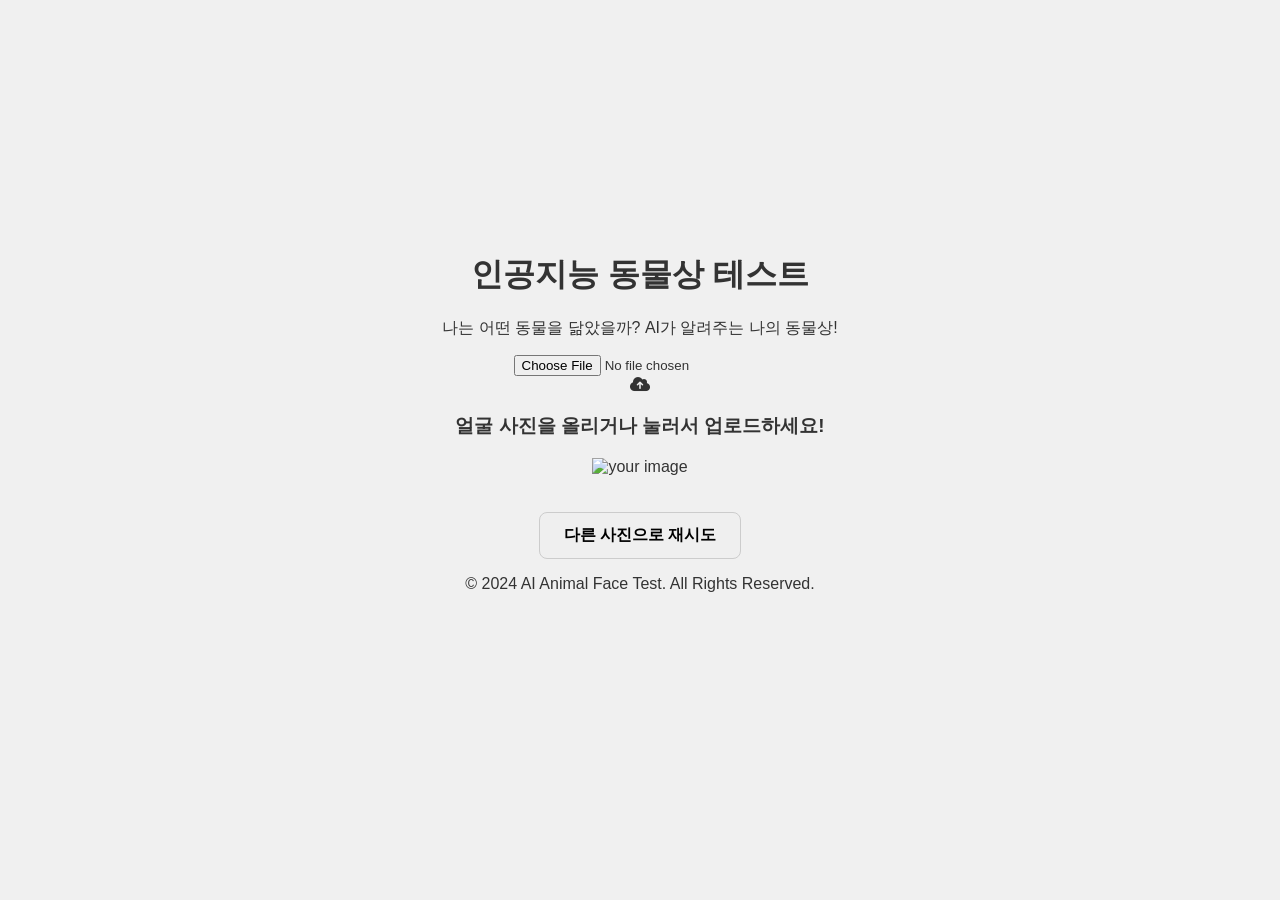
==== animal-test.html @ cc622932 "feat: separate animal face test and add navigation link" ====
<!DOCTYPE html>
<html lang="ko">
<head>
    <meta charset="UTF-8">
    <meta name="viewport" content="width=device-width, initial-scale=1.0">
    <title>인공지능 동물상 테스트</title>
    <link rel="stylesheet" href="style.css">
    <link rel="stylesheet" href="https://cdnjs.cloudflare.com/ajax/libs/font-awesome/6.0.0/css/all.min.css">
</head>
<body>
    <div class="container main-container">
        <header>
            <h1 class="title">인공지능 동물상 테스트</h1>
            <p class="subtitle">나는 어떤 동물을 닮았을까? AI가 알려주는 나의 동물상!</p>
        </header>

        <section class="upload-section">
            <div id="image-upload-container" class="image-upload-wrap">
                <input class="file-upload-input" type="file" onchange="readURL(this);" accept="image/*" />
                <div class="drag-text">
                    <i class="fas fa-cloud-upload-alt upload-icon"></i>
                    <h3>얼굴 사진을 올리거나 눌러서 업로드하세요!</h3>
                </div>
            </div>
            <div class="file-upload-content">
                <img class="file-upload-image" id="face-image" src="#" alt="your image" />
                <div id="loading" style="display: none;">
                    <div class="spinner"></div>
                    <p>AI가 당신의 관상을 분석중입니다...</p>
                </div>
                <p class="result-message"></p>
                <div id="label-container"></div>
                <div class="image-title-wrap">
                    <button type="button" onclick="window.location.reload()" class="remove-image">
                        다른 사진으로 재시도
                    </button>
                </div>
            </div>
        </section>

        <footer>
            <p>© 2024 AI Animal Face Test. All Rights Reserved.</p>
        </footer>
    </div>

    <script src="https://cdn.jsdelivr.net/npm/@tensorflow/tfjs@latest/dist/tf.min.js"></script>
    <script src="https://cdn.jsdelivr.net/npm/@teachablemachine/image@latest/dist/teachablemachine-image.min.js"></script>
    <script src="main.js"></script>
</body>
</html>
---- style.css ----
:root {
    --bg-color: #f0f0f0;
    --container-bg: transparent;
    --text-color: #333;
    --ball-bg: #fff;
    --ball-border: #ccc;
    --button-bg: #efefef;
    --button-text: #000;
}

.dark-mode {
    --bg-color: #1a1a1a;
    --text-color: #f0f0f0;
    --ball-bg: #333;
    --ball-border: #555;
    --button-bg: #444;
    --button-text: #fff;
}

body {
    font-family: 'Pretendard', sans-serif;
    display: flex;
    flex-direction: column;
    justify-content: center;
    align-items: center;
    min-height: 100vh;
    background-color: var(--bg-color);
    color: var(--text-color);
    transition: background-color 0.3s, color 0.3s;
    padding: 60px 20px;
    margin: 0;
    box-sizing: border-box;
}

.container {
    text-align: center;
    margin-bottom: 60px;
    width: 100%;
}

.numbers {
    display: flex;
    gap: 12px;
    margin-top: 30px;
    justify-content: center;
    flex-wrap: wrap;
}

.number {
    width: 50px;
    height: 50px;
    border-radius: 50%;
    background-color: var(--ball-bg);
    border: 2px solid var(--ball-border);
    display: flex;
    justify-content: center;
    align-items: center;
    font-size: 20px;
    font-weight: 700;
    box-shadow: 0 4px 6px rgba(0,0,0,0.1);
}

/* Form Styles */
.form-container {
    width: 100%;
    max-width: 440px;
    padding: 40px;
    background-color: var(--ball-bg);
    border: 1px solid var(--ball-border);
    border-radius: 16px;
    box-shadow: 0 10px 25px rgba(0, 0, 0, 0.08);
}

.form-container h2 {
    margin-top: 0;
    margin-bottom: 24px;
    text-align: center;
    font-size: 24px;
}

.form-group {
    margin-bottom: 20px;
    text-align: left;
}

.form-group label {
    display: block;
    margin-bottom: 8px;
    font-size: 14px;
    font-weight: 600;
}

.form-group input, 
.form-group textarea {
    width: 100%;
    padding: 12px;
    border: 1px solid var(--ball-border);
    border-radius: 8px;
    background-color: var(--bg-color);
    color: var(--text-color);
    font-size: 15px;
    box-sizing: border-box;
    transition: border-color 0.2s;
}

.form-group input:focus, 
.form-group textarea:focus {
    outline: none;
    border-color: #007bff;
}

.form-group textarea {
    height: 120px;
    resize: vertical;
}

.submit-btn {
    width: 100%;
    margin-top: 10px;
    background-color: #007bff;
    color: white;
    border: none;
    border-radius: 8px;
    font-weight: 700;
    font-size: 16px;
    padding: 14px;
    cursor: pointer;
    transition: background-color 0.2s;
}

.submit-btn:hover {
    background-color: #0056b3;
}

button:not(.submit-btn) {
    margin-top: 20px;
    padding: 12px 24px;
    font-size: 16px;
    font-weight: 600;
    cursor: pointer;
    background-color: var(--button-bg);
    color: var(--button-text);
    border: 1px solid var(--ball-border);
    border-radius: 8px;
    transition: all 0.2s;
}

button:not(.submit-btn):hover {
    opacity: 0.8;
}

#disqus_thread_container {
    width: 100%;
    max-width: 440px;
    margin-top: 40px;
    padding: 20px;
    background-color: var(--ball-bg);
    border: 1px solid var(--ball-border);
    border-radius: 16px;
    box-shadow: 0 10px 25px rgba(0, 0, 0, 0.08);
    box-sizing: border-box;
}

.nav-link {
    text-decoration: none;
    color: var(--button-text);
    padding: 10px 15px;
    border: 1px solid var(--ball-border);
    border-radius: 8px;
    background-color: var(--button-bg);
    font-weight: 600;
    transition: all 0.2s;
    margin-right: 10px;
}

.nav-link:hover {
    opacity: 0.8;
    background-color: var(--primary-color);
    color: white;
}

@media (max-width: 480px) {
    .form-container {
        padding: 25px;
    }
    .number {
        width: 40px;
        height: 40px;
        font-size: 16px;
    }
}
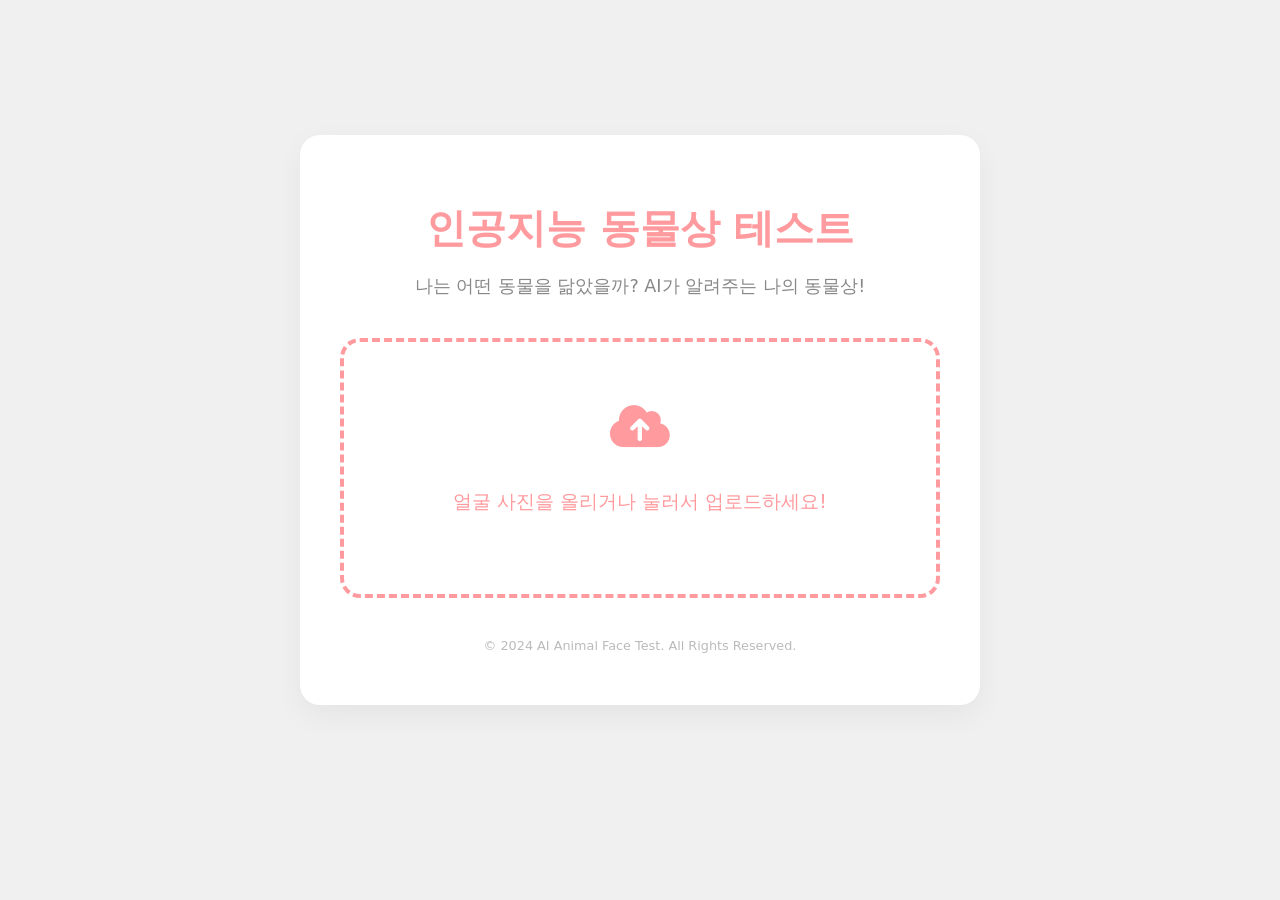
==== commit 477049a0: "fix: restore animal test UI styles and functional logic" ====
--- a/animal-test.html
+++ b/animal-test.html
@@ -45,6 +45,6 @@
 
     <script src="https://cdn.jsdelivr.net/npm/@tensorflow/tfjs@latest/dist/tf.min.js"></script>
     <script src="https://cdn.jsdelivr.net/npm/@teachablemachine/image@latest/dist/teachablemachine-image.min.js"></script>
-    <script src="main.js"></script>
+    <script src="animal-main.js"></script>
 </body>
 </html>
--- a/style.css
+++ b/style.css
@@ -6,6 +6,8 @@
     --ball-border: #ccc;
     --button-bg: #efefef;
     --button-text: #000;
+    --primary-color: #ff9a9e;
+    --secondary-color: #fecfef;
 }
 
 .dark-mode {
@@ -18,7 +20,7 @@
 }
 
 body {
-    font-family: 'Pretendard', sans-serif;
+    font-family: 'Pretendard', -apple-system, BlinkMacSystemFont, system-ui, Roboto, 'Helvetica Neue', 'Segoe UI', 'Apple SD Gothic Neo', 'Noto Sans KR', 'Malgun Gothic', sans-serif;
     display: flex;
     flex-direction: column;
     justify-content: center;
@@ -38,6 +40,32 @@
     width: 100%;
 }
 
+.main-container {
+    background-color: white;
+    padding: 40px;
+    border-radius: 20px;
+    box-shadow: 0 10px 30px rgba(0,0,0,0.05);
+    width: 90%;
+    max-width: 600px;
+    text-align: center;
+}
+
+header {
+    margin-bottom: 40px;
+}
+
+.title {
+    font-size: 2.5rem;
+    color: var(--primary-color);
+    margin-bottom: 10px;
+}
+
+.subtitle {
+    font-size: 1.1rem;
+    color: #888;
+}
+
+/* Lotto Styles */
 .numbers {
     display: flex;
     gap: 12px;
@@ -60,6 +88,153 @@
     box-shadow: 0 4px 6px rgba(0,0,0,0.1);
 }
 
+/* Upload Section */
+.image-upload-wrap {
+    margin-top: 20px;
+    border: 4px dashed var(--primary-color);
+    position: relative;
+    border-radius: 20px;
+    transition: all 0.2s ease;
+}
+
+.image-upload-wrap:hover {
+    background-color: var(--secondary-color);
+    border: 4px dashed #ffffff;
+}
+
+.file-upload-input {
+    position: absolute;
+    margin: 0;
+    padding: 0;
+    width: 100%;
+    height: 100%;
+    outline: none;
+    opacity: 0;
+    cursor: pointer;
+    z-index: 2;
+}
+
+.drag-text {
+    padding: 60px 20px;
+}
+
+.upload-icon {
+    font-size: 3rem;
+    color: var(--primary-color);
+    margin-bottom: 20px;
+}
+
+.drag-text h3 {
+    font-weight: 500;
+    color: var(--primary-color);
+}
+
+/* Content after upload */
+.file-upload-content {
+    display: none;
+    text-align: center;
+}
+
+.file-upload-image {
+    max-height: 300px;
+    max-width: 100%;
+    margin: auto;
+    padding: 20px;
+    border-radius: 30px;
+}
+
+.remove-image {
+    width: 200px;
+    margin: 20px 0;
+    color: #fff;
+    background: #cd4535;
+    border: none;
+    padding: 10px;
+    border-radius: 8px;
+    transition: all 0.2s ease;
+    outline: none;
+    text-transform: uppercase;
+    font-weight: 700;
+    cursor: pointer;
+}
+
+.remove-image:hover {
+    background: #c13b2a;
+}
+
+/* Loading Spinner */
+.spinner {
+    width: 40px;
+    height: 40px;
+    margin: 20px auto;
+    border: 4px solid rgba(0, 0, 0, 0.1);
+    border-left-color: var(--primary-color);
+    border-radius: 50%;
+    animation: spin 1s linear infinite;
+}
+
+@keyframes spin {
+    to { transform: rotate(360deg); }
+}
+
+/* Results */
+.dog-animal-title {
+    color: #ff9a9e;
+}
+.cat-animal-title {
+    color: #a18cd1;
+}
+.animal-explain {
+    font-size: 1.1rem;
+    line-height: 1.6;
+    margin-top: 10px;
+    color: #666;
+}
+
+.pt-2 {
+    padding-top: 10px;
+}
+
+#label-container {
+    margin: 20px 0;
+}
+
+.bar-container {
+    height: 30px;
+    background-color: #e9ecef;
+    border-radius: 15px;
+    margin-bottom: 15px;
+    position: relative;
+    overflow: hidden;
+}
+
+.bar {
+    height: 100%;
+    background-color: var(--primary-color);
+    border-radius: 15px;
+    transition: width 0.5s ease;
+}
+
+.bar-label {
+    position: absolute;
+    top: 50%;
+    left: 15px;
+    transform: translateY(-50%);
+    font-weight: bold;
+    color: #333;
+    font-size: 0.9rem;
+}
+
+.bar-percent {
+    position: absolute;
+    top: 50%;
+    right: 15px;
+    transform: translateY(-50%);
+    font-weight: bold;
+    color: #333;
+    font-size: 0.9rem;
+}
+
 /* Form Styles */
 .form-container {
     width: 100%;
@@ -177,6 +352,20 @@
     opacity: 0.8;
     background-color: var(--primary-color);
     color: white;
+}
+
+.theme-toggle {
+    position: absolute;
+    top: 20px;
+    right: 20px;
+    display: flex;
+    gap: 10px;
+}
+
+footer {
+    margin-top: 40px;
+    color: #bbb;
+    font-size: 0.8rem;
 }
 
 @media (max-width: 480px) {
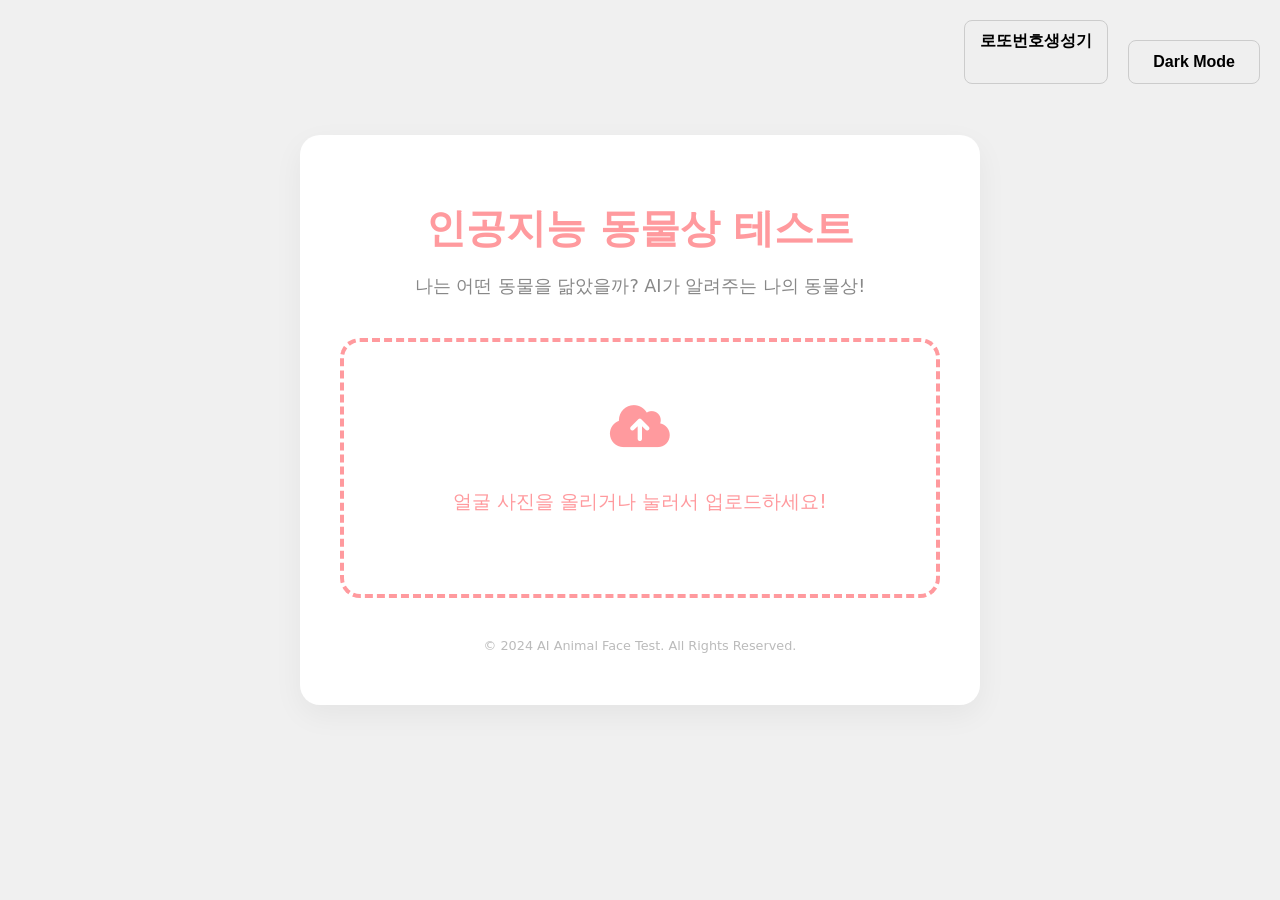
==== commit 18c5529a: "style: unify UI and add theme toggle to animal test page" ====
--- a/animal-test.html
+++ b/animal-test.html
@@ -8,6 +8,10 @@
     <link rel="stylesheet" href="https://cdnjs.cloudflare.com/ajax/libs/font-awesome/6.0.0/css/all.min.css">
 </head>
 <body>
+    <div class="theme-toggle">
+        <a href="index.html" class="nav-link">로또번호생성기</a>
+        <button id="toggle-theme">Dark Mode</button>
+    </div>
     <div class="container main-container">
         <header>
             <h1 class="title">인공지능 동물상 테스트</h1>
